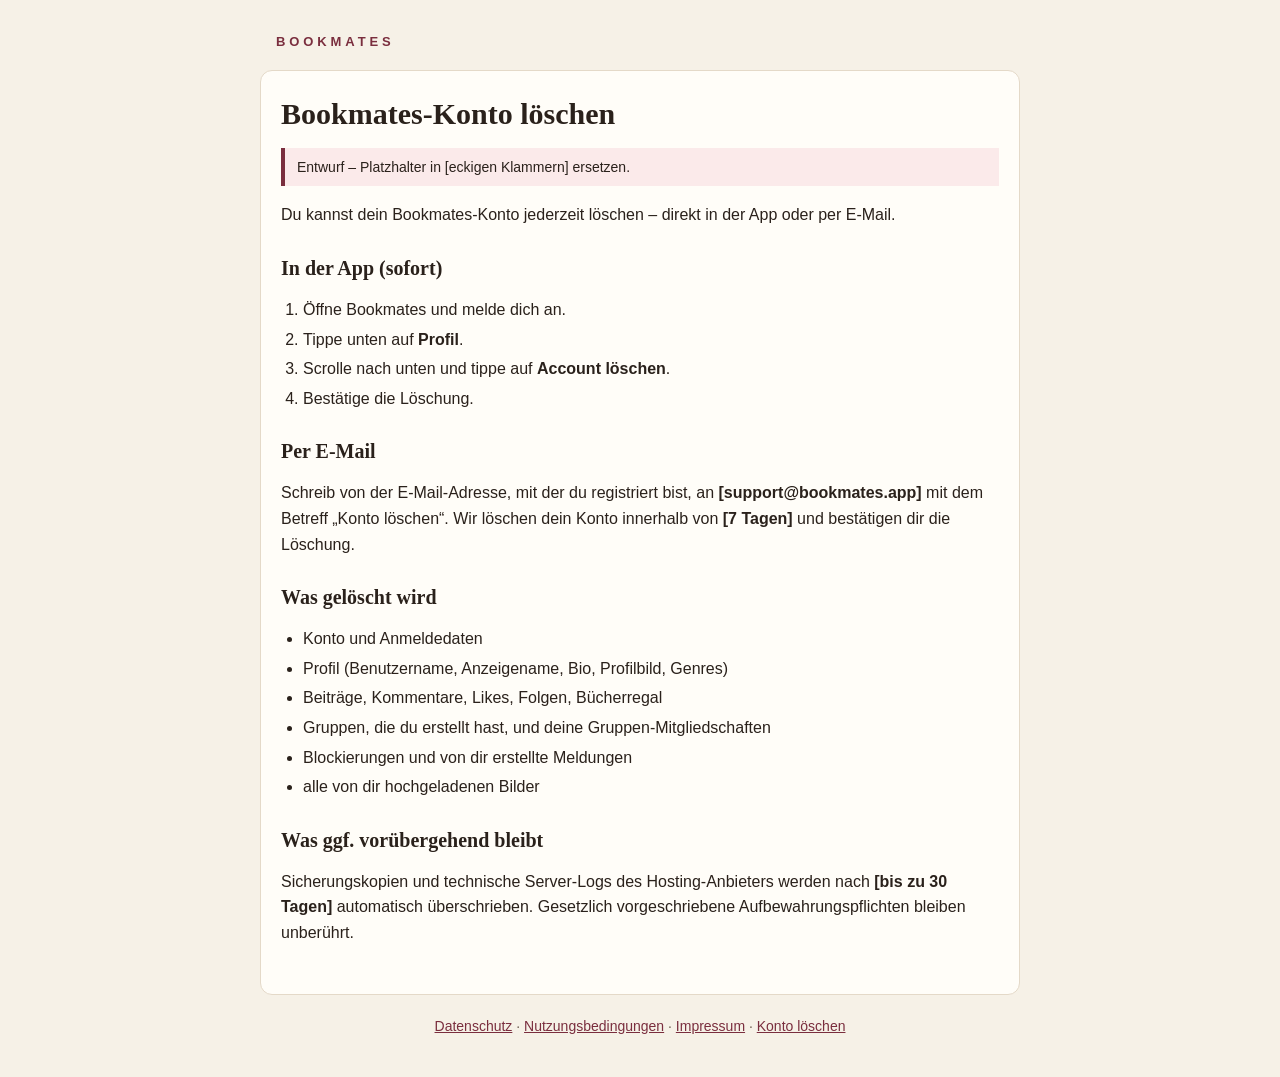
==== site/delete-account.html @ b96f57ba "docs(legal): privacy, terms (zero tolerance), imprint, delete-account page, store questionnaire - Dr" ====
<!doctype html>
<html lang="de">
<head>
<meta charset="utf-8">
<meta name="viewport" content="width=device-width, initial-scale=1">
<title>Bookmates-Konto löschen – Bookmates</title>
<link rel="stylesheet" href="style.css">
</head>
<body>
<header><a class="brand" href="index.html">BOOKMATES</a></header>
<main>
<h1>Bookmates-Konto löschen</h1>
<p class="draft">Entwurf – Platzhalter in [eckigen Klammern] ersetzen.</p>
<p>Du kannst dein Bookmates-Konto jederzeit löschen – direkt in der App oder per E-Mail.</p>
<h2>In der App (sofort)</h2>
<ol><li>Öffne Bookmates und melde dich an.</li><li>Tippe unten auf <strong>Profil</strong>.</li><li>Scrolle nach unten und tippe auf <strong>Account löschen</strong>.</li><li>Bestätige die Löschung.</li></ol>
<h2>Per E-Mail</h2>
<p>Schreib von der E-Mail-Adresse, mit der du registriert bist, an <strong>[support@bookmates.app]</strong> mit dem Betreff „Konto löschen“. Wir löschen dein Konto innerhalb von <strong>[7 Tagen]</strong> und bestätigen dir die Löschung.</p>
<h2>Was gelöscht wird</h2>
<ul><li>Konto und Anmeldedaten</li><li>Profil (Benutzername, Anzeigename, Bio, Profilbild, Genres)</li><li>Beiträge, Kommentare, Likes, Folgen, Bücherregal</li><li>Gruppen, die du erstellt hast, und deine Gruppen-Mitgliedschaften</li><li>Blockierungen und von dir erstellte Meldungen</li><li>alle von dir hochgeladenen Bilder</li></ul>
<h2>Was ggf. vorübergehend bleibt</h2>
<p>Sicherungskopien und technische Server-Logs des Hosting-Anbieters werden nach <strong>[bis zu 30 Tagen]</strong> automatisch überschrieben. Gesetzlich vorgeschriebene Aufbewahrungspflichten bleiben unberührt.</p>
</main>
<footer><a href="privacy.html">Datenschutz</a> · <a href="terms.html">Nutzungsbedingungen</a> · <a href="imprint.html">Impressum</a> · <a href="delete-account.html">Konto löschen</a></footer>
</body>
</html>
---- site/style.css ----
:root {
  --cream: #f6f1e7;
  --paper: #fffdf8;
  --ink: #2a211b;
  --muted: #6f5f53;
  --burgundy: #7a2e3e;
  --line: #e4d9c8;
}

* { box-sizing: border-box; }

body {
  margin: 0;
  background: var(--cream);
  color: var(--ink);
  font: 16px/1.6 -apple-system, BlinkMacSystemFont, "Segoe UI", Roboto, sans-serif;
}

header, main, footer {
  max-width: 760px;
  margin: 0 auto;
  padding: 0 16px;
}

header { padding-top: 28px; }

.brand {
  color: var(--burgundy);
  letter-spacing: 0.3em;
  font-weight: 700;
  font-size: 13px;
  text-decoration: none;
}

main {
  background: var(--paper);
  border: 1px solid var(--line);
  border-radius: 12px;
  margin-top: 16px;
  padding: 24px 20px 32px;
}

h1, h2 {
  font-family: "Iowan Old Style", "Palatino Linotype", Georgia, serif;
  line-height: 1.25;
}

h1 { font-size: 30px; margin: 0 0 16px; }
h2 { font-size: 20px; margin: 28px 0 8px; }

a { color: var(--burgundy); }

.draft {
  background: #fbeaea;
  border-left: 4px solid var(--burgundy);
  padding: 8px 12px;
  font-size: 14px;
}

ul, ol { padding-left: 22px; }
li { margin: 4px 0; }

.links { list-style: none; padding: 0; }
.links li { margin: 10px 0; font-size: 18px; }

footer {
  padding-top: 20px;
  padding-bottom: 40px;
  color: var(--muted);
  font-size: 14px;
  text-align: center;
}

@media (max-width: 480px) {
  h1 { font-size: 24px; }
  main { padding: 18px 14px 24px; }
}
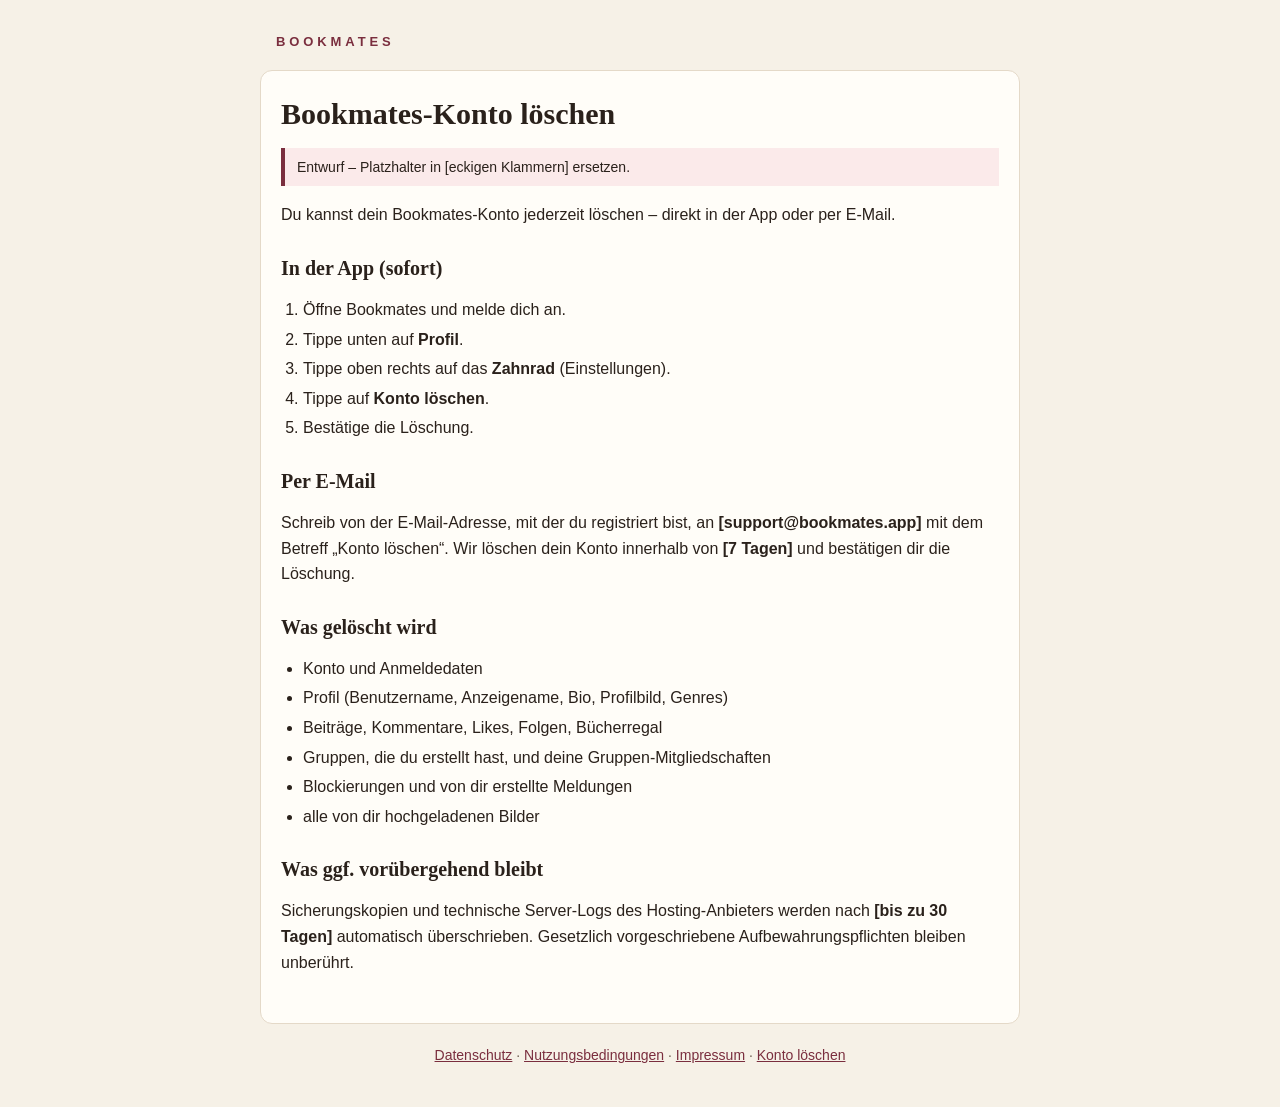
==== commit dbd52add: "feat(ui): German localization, consistent terms, correct umlauts - flutter_localizations (de) for sy" ====
--- a/site/delete-account.html
+++ b/site/delete-account.html
@@ -13,7 +13,7 @@
 <p class="draft">Entwurf – Platzhalter in [eckigen Klammern] ersetzen.</p>
 <p>Du kannst dein Bookmates-Konto jederzeit löschen – direkt in der App oder per E-Mail.</p>
 <h2>In der App (sofort)</h2>
-<ol><li>Öffne Bookmates und melde dich an.</li><li>Tippe unten auf <strong>Profil</strong>.</li><li>Scrolle nach unten und tippe auf <strong>Account löschen</strong>.</li><li>Bestätige die Löschung.</li></ol>
+<ol><li>Öffne Bookmates und melde dich an.</li><li>Tippe unten auf <strong>Profil</strong>.</li><li>Tippe oben rechts auf das <strong>Zahnrad</strong> (Einstellungen).</li><li>Tippe auf <strong>Konto löschen</strong>.</li><li>Bestätige die Löschung.</li></ol>
 <h2>Per E-Mail</h2>
 <p>Schreib von der E-Mail-Adresse, mit der du registriert bist, an <strong>[support@bookmates.app]</strong> mit dem Betreff „Konto löschen“. Wir löschen dein Konto innerhalb von <strong>[7 Tagen]</strong> und bestätigen dir die Löschung.</p>
 <h2>Was gelöscht wird</h2>
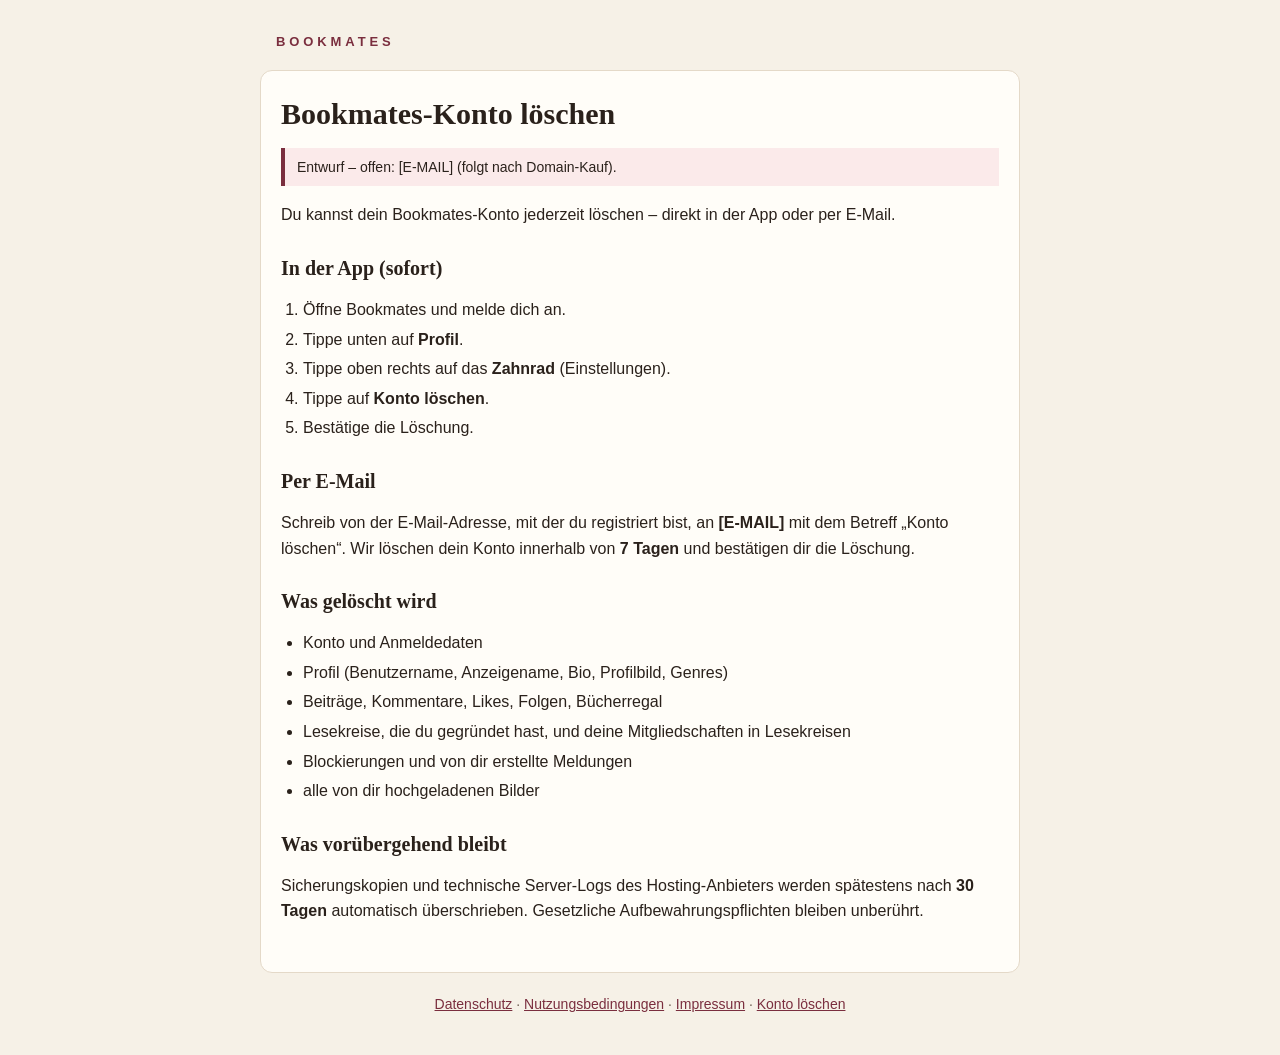
==== commit e50f5481: "docs(legal): fill in operator details, add DSA notice-and-action, device storage and permissions Com" ====
--- a/site/delete-account.html
+++ b/site/delete-account.html
@@ -10,16 +10,16 @@
 <header><a class="brand" href="index.html">BOOKMATES</a></header>
 <main>
 <h1>Bookmates-Konto löschen</h1>
-<p class="draft">Entwurf – Platzhalter in [eckigen Klammern] ersetzen.</p>
+<p class="draft">Entwurf – offen: [E-MAIL] (folgt nach Domain-Kauf).</p>
 <p>Du kannst dein Bookmates-Konto jederzeit löschen – direkt in der App oder per E-Mail.</p>
 <h2>In der App (sofort)</h2>
 <ol><li>Öffne Bookmates und melde dich an.</li><li>Tippe unten auf <strong>Profil</strong>.</li><li>Tippe oben rechts auf das <strong>Zahnrad</strong> (Einstellungen).</li><li>Tippe auf <strong>Konto löschen</strong>.</li><li>Bestätige die Löschung.</li></ol>
 <h2>Per E-Mail</h2>
-<p>Schreib von der E-Mail-Adresse, mit der du registriert bist, an <strong>[support@bookmates.app]</strong> mit dem Betreff „Konto löschen“. Wir löschen dein Konto innerhalb von <strong>[7 Tagen]</strong> und bestätigen dir die Löschung.</p>
+<p>Schreib von der E-Mail-Adresse, mit der du registriert bist, an <strong>[E-MAIL]</strong> mit dem Betreff „Konto löschen“. Wir löschen dein Konto innerhalb von <strong>7 Tagen</strong> und bestätigen dir die Löschung.</p>
 <h2>Was gelöscht wird</h2>
-<ul><li>Konto und Anmeldedaten</li><li>Profil (Benutzername, Anzeigename, Bio, Profilbild, Genres)</li><li>Beiträge, Kommentare, Likes, Folgen, Bücherregal</li><li>Gruppen, die du erstellt hast, und deine Gruppen-Mitgliedschaften</li><li>Blockierungen und von dir erstellte Meldungen</li><li>alle von dir hochgeladenen Bilder</li></ul>
-<h2>Was ggf. vorübergehend bleibt</h2>
-<p>Sicherungskopien und technische Server-Logs des Hosting-Anbieters werden nach <strong>[bis zu 30 Tagen]</strong> automatisch überschrieben. Gesetzlich vorgeschriebene Aufbewahrungspflichten bleiben unberührt.</p>
+<ul><li>Konto und Anmeldedaten</li><li>Profil (Benutzername, Anzeigename, Bio, Profilbild, Genres)</li><li>Beiträge, Kommentare, Likes, Folgen, Bücherregal</li><li>Lesekreise, die du gegründet hast, und deine Mitgliedschaften in Lesekreisen</li><li>Blockierungen und von dir erstellte Meldungen</li><li>alle von dir hochgeladenen Bilder</li></ul>
+<h2>Was vorübergehend bleibt</h2>
+<p>Sicherungskopien und technische Server-Logs des Hosting-Anbieters werden spätestens nach <strong>30 Tagen</strong> automatisch überschrieben. Gesetzliche Aufbewahrungspflichten bleiben unberührt.</p>
 </main>
 <footer><a href="privacy.html">Datenschutz</a> · <a href="terms.html">Nutzungsbedingungen</a> · <a href="imprint.html">Impressum</a> · <a href="delete-account.html">Konto löschen</a></footer>
 </body>
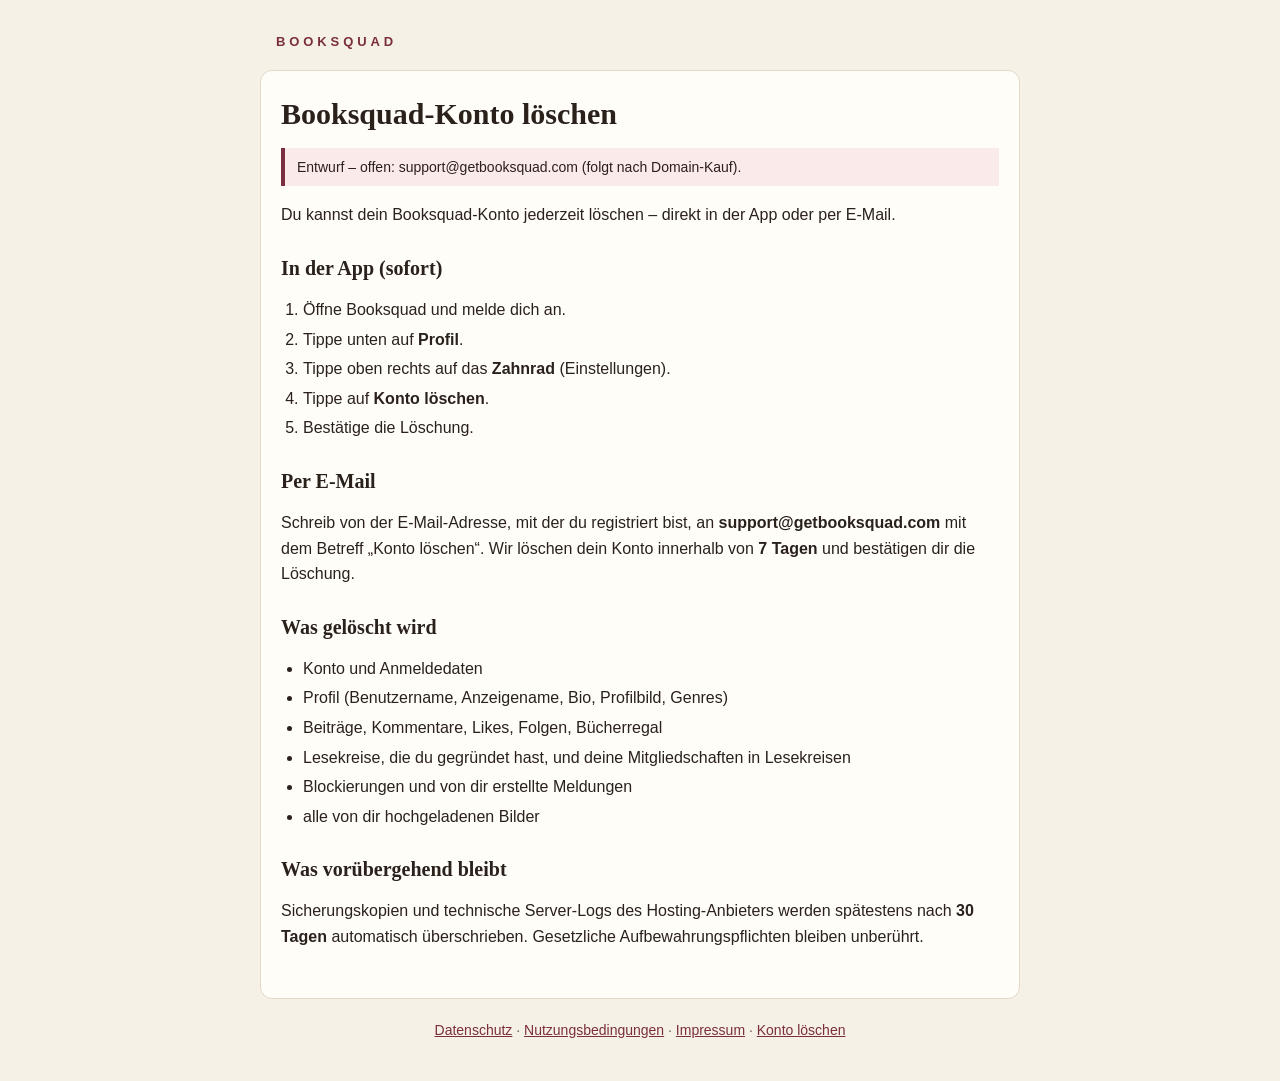
==== commit 8248829a: "chore: rename app to Booksquad - Display name, wordmark and texts: Booksquad - Bundle/application ID" ====
--- a/site/delete-account.html
+++ b/site/delete-account.html
@@ -3,19 +3,19 @@
 <head>
 <meta charset="utf-8">
 <meta name="viewport" content="width=device-width, initial-scale=1">
-<title>Bookmates-Konto löschen – Bookmates</title>
+<title>Booksquad-Konto löschen – Booksquad</title>
 <link rel="stylesheet" href="style.css">
 </head>
 <body>
-<header><a class="brand" href="index.html">BOOKMATES</a></header>
+<header><a class="brand" href="index.html">BOOKSQUAD</a></header>
 <main>
-<h1>Bookmates-Konto löschen</h1>
-<p class="draft">Entwurf – offen: [E-MAIL] (folgt nach Domain-Kauf).</p>
-<p>Du kannst dein Bookmates-Konto jederzeit löschen – direkt in der App oder per E-Mail.</p>
+<h1>Booksquad-Konto löschen</h1>
+<p class="draft">Entwurf – offen: support@getbooksquad.com (folgt nach Domain-Kauf).</p>
+<p>Du kannst dein Booksquad-Konto jederzeit löschen – direkt in der App oder per E-Mail.</p>
 <h2>In der App (sofort)</h2>
-<ol><li>Öffne Bookmates und melde dich an.</li><li>Tippe unten auf <strong>Profil</strong>.</li><li>Tippe oben rechts auf das <strong>Zahnrad</strong> (Einstellungen).</li><li>Tippe auf <strong>Konto löschen</strong>.</li><li>Bestätige die Löschung.</li></ol>
+<ol><li>Öffne Booksquad und melde dich an.</li><li>Tippe unten auf <strong>Profil</strong>.</li><li>Tippe oben rechts auf das <strong>Zahnrad</strong> (Einstellungen).</li><li>Tippe auf <strong>Konto löschen</strong>.</li><li>Bestätige die Löschung.</li></ol>
 <h2>Per E-Mail</h2>
-<p>Schreib von der E-Mail-Adresse, mit der du registriert bist, an <strong>[E-MAIL]</strong> mit dem Betreff „Konto löschen“. Wir löschen dein Konto innerhalb von <strong>7 Tagen</strong> und bestätigen dir die Löschung.</p>
+<p>Schreib von der E-Mail-Adresse, mit der du registriert bist, an <strong>support@getbooksquad.com</strong> mit dem Betreff „Konto löschen“. Wir löschen dein Konto innerhalb von <strong>7 Tagen</strong> und bestätigen dir die Löschung.</p>
 <h2>Was gelöscht wird</h2>
 <ul><li>Konto und Anmeldedaten</li><li>Profil (Benutzername, Anzeigename, Bio, Profilbild, Genres)</li><li>Beiträge, Kommentare, Likes, Folgen, Bücherregal</li><li>Lesekreise, die du gegründet hast, und deine Mitgliedschaften in Lesekreisen</li><li>Blockierungen und von dir erstellte Meldungen</li><li>alle von dir hochgeladenen Bilder</li></ul>
 <h2>Was vorübergehend bleibt</h2>
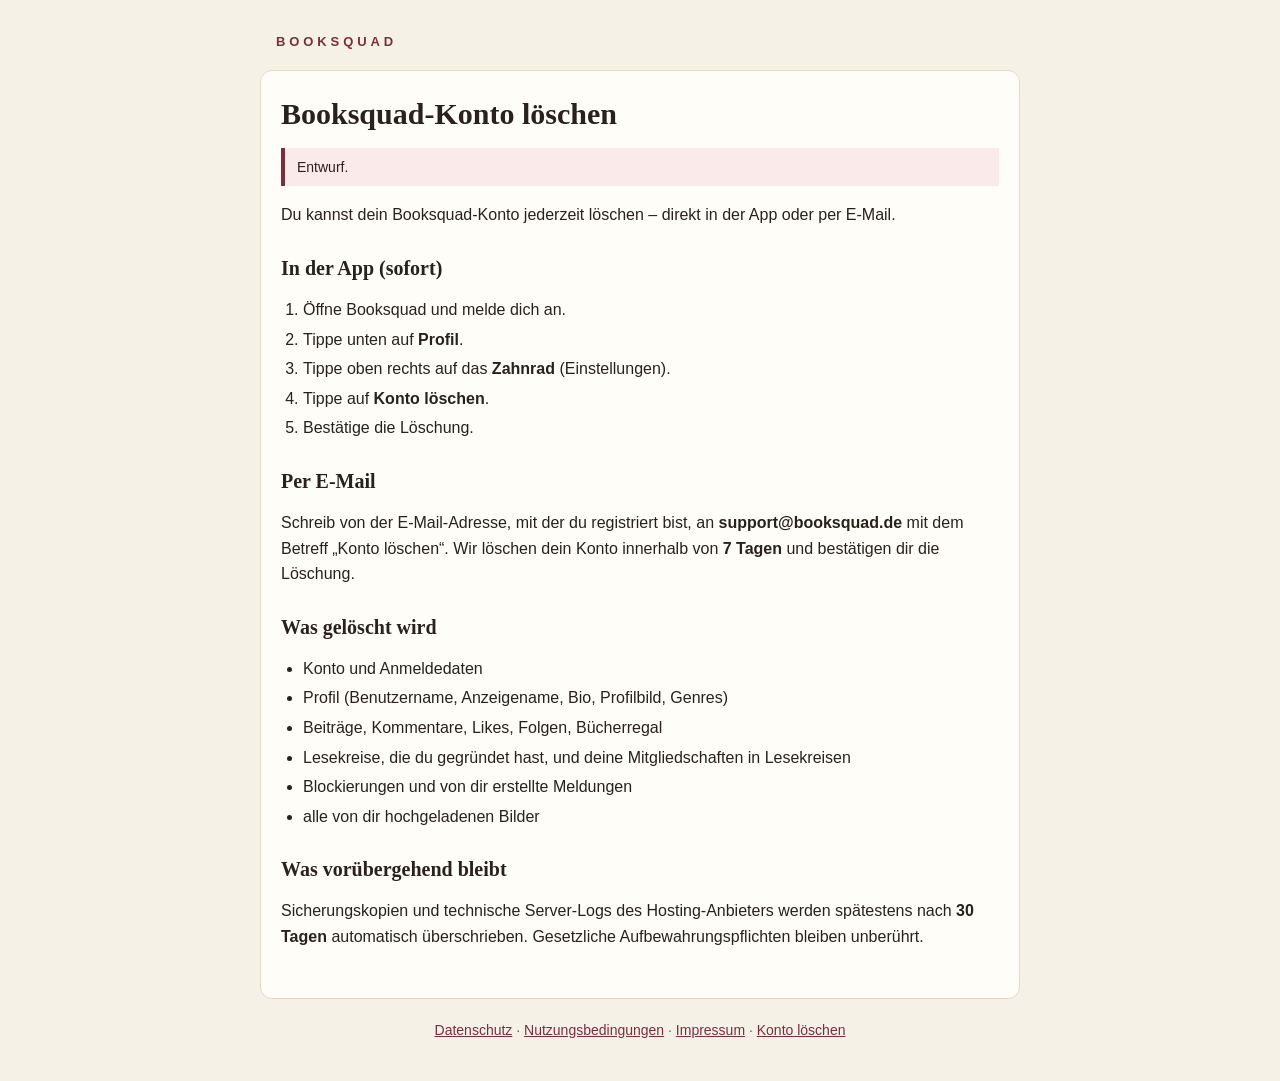
==== commit 6dc752bd: "chore: switch support address and legal URLs to booksquad.de Closes #31" ====
--- a/site/delete-account.html
+++ b/site/delete-account.html
@@ -10,12 +10,12 @@
 <header><a class="brand" href="index.html">BOOKSQUAD</a></header>
 <main>
 <h1>Booksquad-Konto löschen</h1>
-<p class="draft">Entwurf – offen: support@getbooksquad.com (folgt nach Domain-Kauf).</p>
+<p class="draft">Entwurf.</p>
 <p>Du kannst dein Booksquad-Konto jederzeit löschen – direkt in der App oder per E-Mail.</p>
 <h2>In der App (sofort)</h2>
 <ol><li>Öffne Booksquad und melde dich an.</li><li>Tippe unten auf <strong>Profil</strong>.</li><li>Tippe oben rechts auf das <strong>Zahnrad</strong> (Einstellungen).</li><li>Tippe auf <strong>Konto löschen</strong>.</li><li>Bestätige die Löschung.</li></ol>
 <h2>Per E-Mail</h2>
-<p>Schreib von der E-Mail-Adresse, mit der du registriert bist, an <strong>support@getbooksquad.com</strong> mit dem Betreff „Konto löschen“. Wir löschen dein Konto innerhalb von <strong>7 Tagen</strong> und bestätigen dir die Löschung.</p>
+<p>Schreib von der E-Mail-Adresse, mit der du registriert bist, an <strong>support@booksquad.de</strong> mit dem Betreff „Konto löschen“. Wir löschen dein Konto innerhalb von <strong>7 Tagen</strong> und bestätigen dir die Löschung.</p>
 <h2>Was gelöscht wird</h2>
 <ul><li>Konto und Anmeldedaten</li><li>Profil (Benutzername, Anzeigename, Bio, Profilbild, Genres)</li><li>Beiträge, Kommentare, Likes, Folgen, Bücherregal</li><li>Lesekreise, die du gegründet hast, und deine Mitgliedschaften in Lesekreisen</li><li>Blockierungen und von dir erstellte Meldungen</li><li>alle von dir hochgeladenen Bilder</li></ul>
 <h2>Was vorübergehend bleibt</h2>
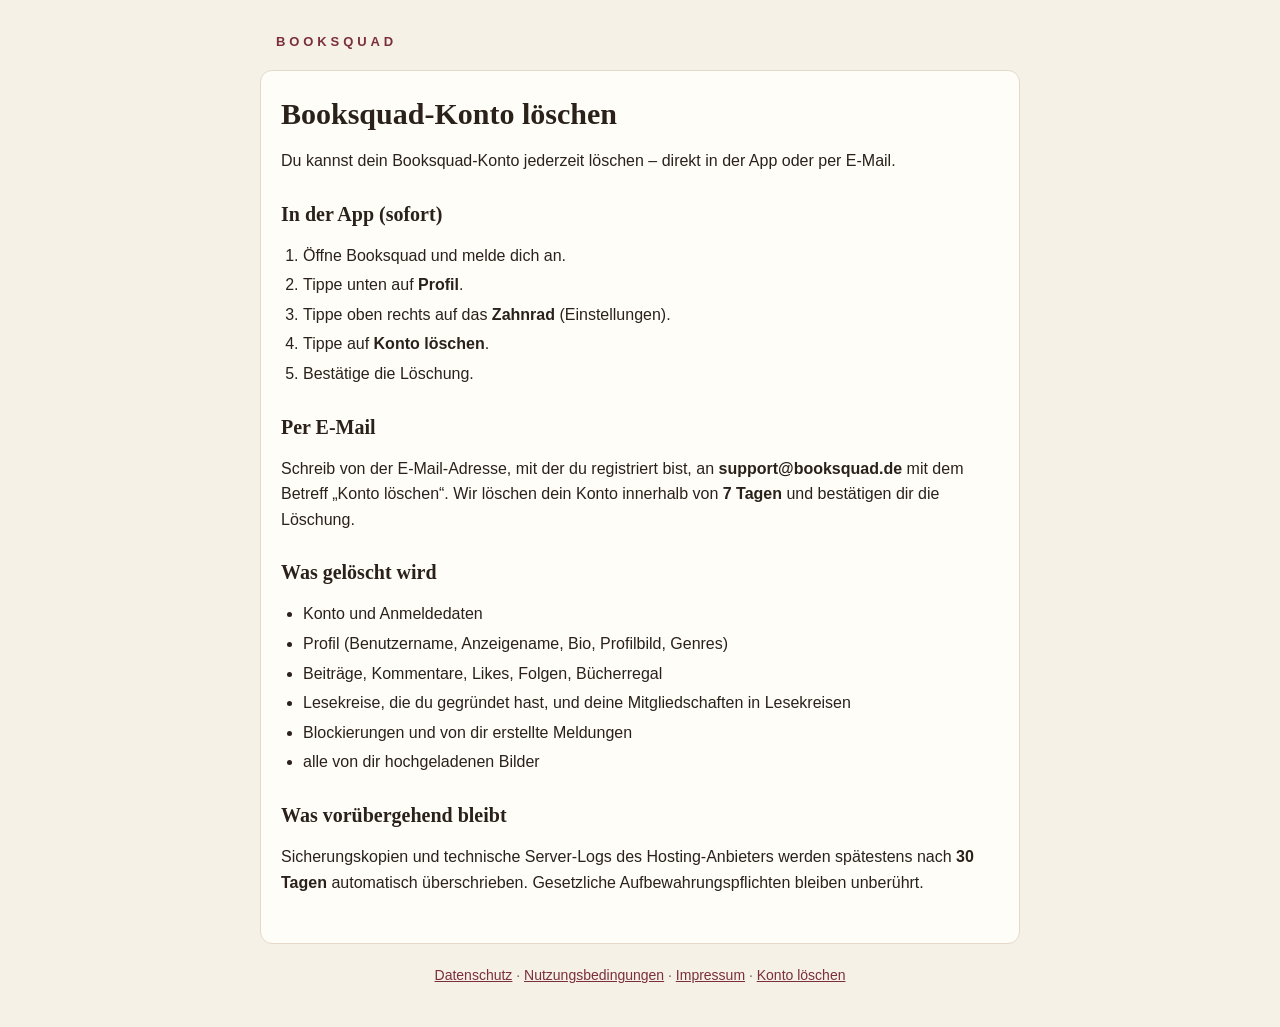
==== commit c24d5cfe: "fix: no draft notes or placeholders in published files; robust teaser video Remove draft banners fro" ====
--- a/site/delete-account.html
+++ b/site/delete-account.html
@@ -10,7 +10,6 @@
 <header><a class="brand" href="index.html">BOOKSQUAD</a></header>
 <main>
 <h1>Booksquad-Konto löschen</h1>
-<p class="draft">Entwurf.</p>
 <p>Du kannst dein Booksquad-Konto jederzeit löschen – direkt in der App oder per E-Mail.</p>
 <h2>In der App (sofort)</h2>
 <ol><li>Öffne Booksquad und melde dich an.</li><li>Tippe unten auf <strong>Profil</strong>.</li><li>Tippe oben rechts auf das <strong>Zahnrad</strong> (Einstellungen).</li><li>Tippe auf <strong>Konto löschen</strong>.</li><li>Bestätige die Löschung.</li></ol>
